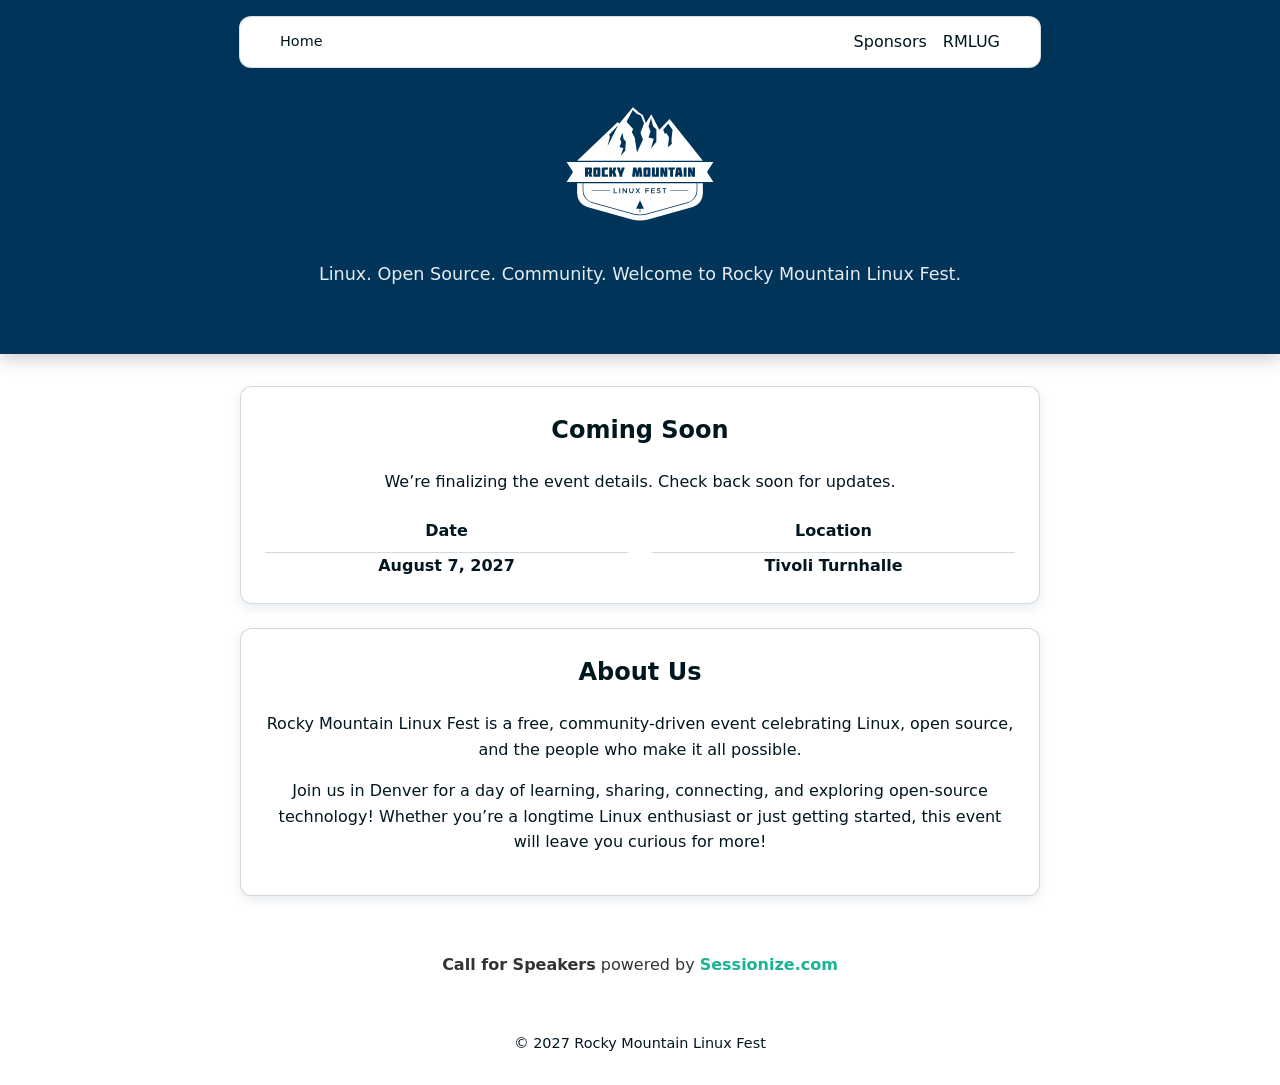
==== index.html @ 48a8e29f "add sessionize text to the bottom" ====
<!DOCTYPE html>
<html lang="en">
<head>
  <meta charset="UTF-8" />
  <meta name="viewport" content="width=device-width, initial-scale=1.0" />
  <title>RMLF - Rocky Mountain Linux Fest</title>
  <link rel="stylesheet" href="styles.css" />
</head>
<body>
  <nav>
    <div class="container nav-container has-breadcrumbs">
      <ol class="breadcrumbs" aria-label="Breadcrumb">
        <li aria-current="page">Home</li>
      </ol>
      <ul class="nav-links">
        <li><a href="https://www.rockymountainlinuxfest.org/sponsors.html">Sponsors</a></li>
        <li><a href="https://www.rockymountainlinuxfest.org/rmlug.html">RMLUG</a></li>
      </ul>
    </div>
  </nav>

  <header>
    <div class="container">
      <img src="logos/RMLF-Logo-2020-chz-WHITE.svg" alt="Rocky Mountain Linux Fest logo" class="header-logo" />
      <p class="tagline">Linux. Open Source. Community. Welcome to Rocky Mountain Linux Fest.</p>
    </div>
  </header>

  <main>
    <div class="container">
      <section class="event-announcement" aria-labelledby="event-announcement-title">
        <h2 id="event-announcement-title">Coming Soon</h2>
        <p>We’re finalizing the event details. Check back soon for updates.</p>
        <dl class="event-details">
          <div>
            <dt><b>Date</b></dt>
            <dt>August 7, 2027</dt>
          </div>
          <div>
            <dt><b>Location</b></dt>
            <dt>Tivoli Turnhalle</dt>
          </div>
        </dl>
      </section>

      <section id="about">
        <h2>About Us</h2>
        <p>
          Rocky Mountain Linux Fest is a free, community-driven event celebrating Linux, open source, and the people who make it all possible.
        </p>
        <p>
          Join us in Denver for a day of learning, sharing, connecting, and exploring open-source technology! Whether you’re a longtime Linux enthusiast or just getting started, this event will leave you curious for more!
        </p>
      </section>

    </div>
  </main>

  <div class="container" style="text-align: center; margin-bottom: 1.5rem;">
    <a href="https://sessionize.com/" style="color: rgba(0,0,0,.8); text-decoration: none;"><strong>Call for Speakers</strong> powered by <strong style="color: #1AB394;">Sessionize.com</strong></a>
  </div>

  <footer>
    <div class="container">
      <p>&copy; 2027 Rocky Mountain Linux Fest</p>
    </div>
  </footer>
</body>
</html>
---- styles.css ----
:root {
  --accent: #30c5ff;       /* Spiro Disco Ball (light blue) */
  --highlight: #f05d5e;    /* Sunset Orange */
  --alt-highlight: #ffc15e;/* Rajah (yellow/gold) */
  --dark: #003459;         /* Prussian Blue */
  --text-dark: #00171f;    /* Rich Black for text */
  --background: #ffffff;   /* White background */
  --card-bg: #ffffff;
  --radius: 12px;
}

body {
  font-family: system-ui, sans-serif;
  margin: 0;
  background: var(--background);
  color: var(--text-dark);
  line-height: 1.6;
  display: flex;
  flex-direction: column;
  min-height: 100vh;
}

.container {
  width: 90%;
  max-width: 800px;
  margin: 0 auto;
}

/* ===== NAVIGATION BAR ===== */
nav {
  background: var(--card-bg);
  border: 1px solid rgba(0, 52, 89, 0.16);
  box-shadow: 0 4px 12px rgba(0, 52, 89, 0.14);
  position: absolute;
  top: 1rem;
  left: 50%;
  transform: translateX(-50%);
  z-index: 10;
  width: 90%;
  max-width: 800px;
  border-radius: var(--radius);
}

.nav-container {
  display: flex;
  align-items: center;
  justify-content: center;
  gap: 1rem;
  padding: 0.75rem 1.5rem;
}

.nav-container.has-breadcrumbs {
  justify-content: space-between;
}

.logo {
  display: flex;
  align-items: center;
  text-decoration: none;
}

.avatar {
  width: 40px;
  height: 40px;
  border-radius: 50%;
  object-fit: cover;
  transition: transform 0.2s ease;
}

.avatar:hover {
  transform: scale(1.05);
}

.nav-links {
  list-style: none;
  display: flex;
  justify-content: center;
  gap: 1rem;
  margin: 0;
  padding: 0;
}

.nav-links a {
  text-decoration: none;
  color: var(--text-dark);
  font-weight: 500;
  transition: color 0.2s ease;
}

.nav-links a:hover {
  color: var(--accent);
}

/* ===== HEADER ===== */
header {
  text-align: center;
  background: var(--dark);
  color: var(--background);
  padding: 6rem 1rem 3rem;
  box-shadow: 0 6px 16px rgba(0, 0, 0, 0.18);
}

header h1 {
  margin-bottom: 0.5rem;
}

.tagline {
  font-size: 1.1rem;
  opacity: 0.9;
}

.header-logo {
  display: block;
  width: 100%;
  max-width: 260px;
  max-height: 160px;
  height: auto;
  object-fit: contain;
  margin: 0 auto 0.75rem;
}

/* ===== MAIN CONTENT ===== */
main {
  display: flex;
  justify-content: center;
  padding: 2rem 0;
  flex: 1;
  text-align: center;
}

.breadcrumbs {
  display: flex;
  flex-wrap: wrap;
  gap: 0.5rem;
  list-style: none;
  margin: 0;
  padding: 0;
  font-size: 0.9rem;
}

.breadcrumbs li + li::before {
  content: "/";
  margin-right: 0.5rem;
  color: var(--text-dark);
}

.breadcrumbs a {
  color: var(--text-dark);
  text-decoration: underline;
  text-underline-offset: 0.15em;
}

.breadcrumbs a:hover {
  color: var(--highlight);
}

.breadcrumbs [aria-current="page"] {
  color: var(--text-dark);
}

@media (max-width: 600px) {
  .nav-container {
    flex-wrap: wrap;
    justify-content: center;
    padding: 0.75rem 1rem;
  }
}

section {
  background: var(--card-bg);
  border: 1px solid rgba(0, 52, 89, 0.18);
  border-radius: var(--radius);
  padding: 1.5rem;
  margin-bottom: 1.5rem;
  box-shadow: 0 4px 12px rgba(0, 52, 89, 0.1);
}

.event-eyebrow {
  color: var(--alt-highlight);
  font-weight: 700;
  margin: 0 0 0.5rem;
}

.event-details {
  display: grid;
  grid-template-columns: repeat(2, minmax(0, 1fr));
  gap: 1.5rem;
  margin: 1.5rem 0 0;
  text-align: center;
}

.event-details div {
  min-width: 0;
}

.event-details dt {
  color: var(--text-dark);
  font-weight: 700;
}

.event-details dt:first-child {
  border-bottom: 1px solid rgba(0, 52, 89, 0.18);
  padding-bottom: 0.5rem;
}

.event-details dd {
  margin: 0.5rem 0 0;
  font-size: 1.1rem;
  font-weight: 600;
}

.event-address {
  display: block;
  font-size: 0.95rem;
  font-weight: 400;
  opacity: 0.85;
}

@media (max-width: 600px) {
  .event-details {
    grid-template-columns: 1fr;
    gap: 1rem;
  }
}

.sponsors-grid {
  display: grid;
  grid-template-columns: repeat(2, minmax(0, 1fr));
  gap: 1.5rem;
}

.sponsor-level {
  margin-bottom: 1.5rem;
}

.sponsor-level:has(.sponsors-grid:empty) {
  padding-bottom: 1.5rem;
}

.sponsor-card {
  display: flex;
  flex-direction: column;
  align-items: center;
  margin-bottom: 0;
  border-color: rgba(0, 52, 89, 0.1);
  box-shadow: 0 2px 7px rgba(0, 52, 89, 0.06);
}

.center-image {
  max-width: 260px;
  width: 100%;
  max-height: 160px;
  height: auto;
  object-fit: contain;
  border-radius: var(--radius);
  margin-bottom: 1rem;
}

@media (max-width: 600px) {
  .sponsor-level > .sponsors-grid {
    grid-template-columns: 1fr;
  }
}

/* ===== BUTTONS ===== */
h2 {
  margin-top: 0;
  text-align: center;
}

.buttons {
  display: flex;
  flex-wrap: wrap;
  gap: 1rem;
  justify-content: center;
  margin-top: 1rem;
}

.btn {
  background: var(--accent);
  color: var(--background);
  text-decoration: none;
  padding: 0.75rem 1.5rem;
  border-radius: var(--radius);
  font-weight: 600;
  transition: background 0.2s ease;
}

.btn:hover {
  background: var(--highlight);
}

/* ===== FOOTER ===== */
footer {
  text-align: center;
  padding: 1rem;
  background: transparent;  /* no color */
  color: var(--text-dark);  /* keep text dark */
  font-size: 0.9rem;
  margin-top: auto;
}
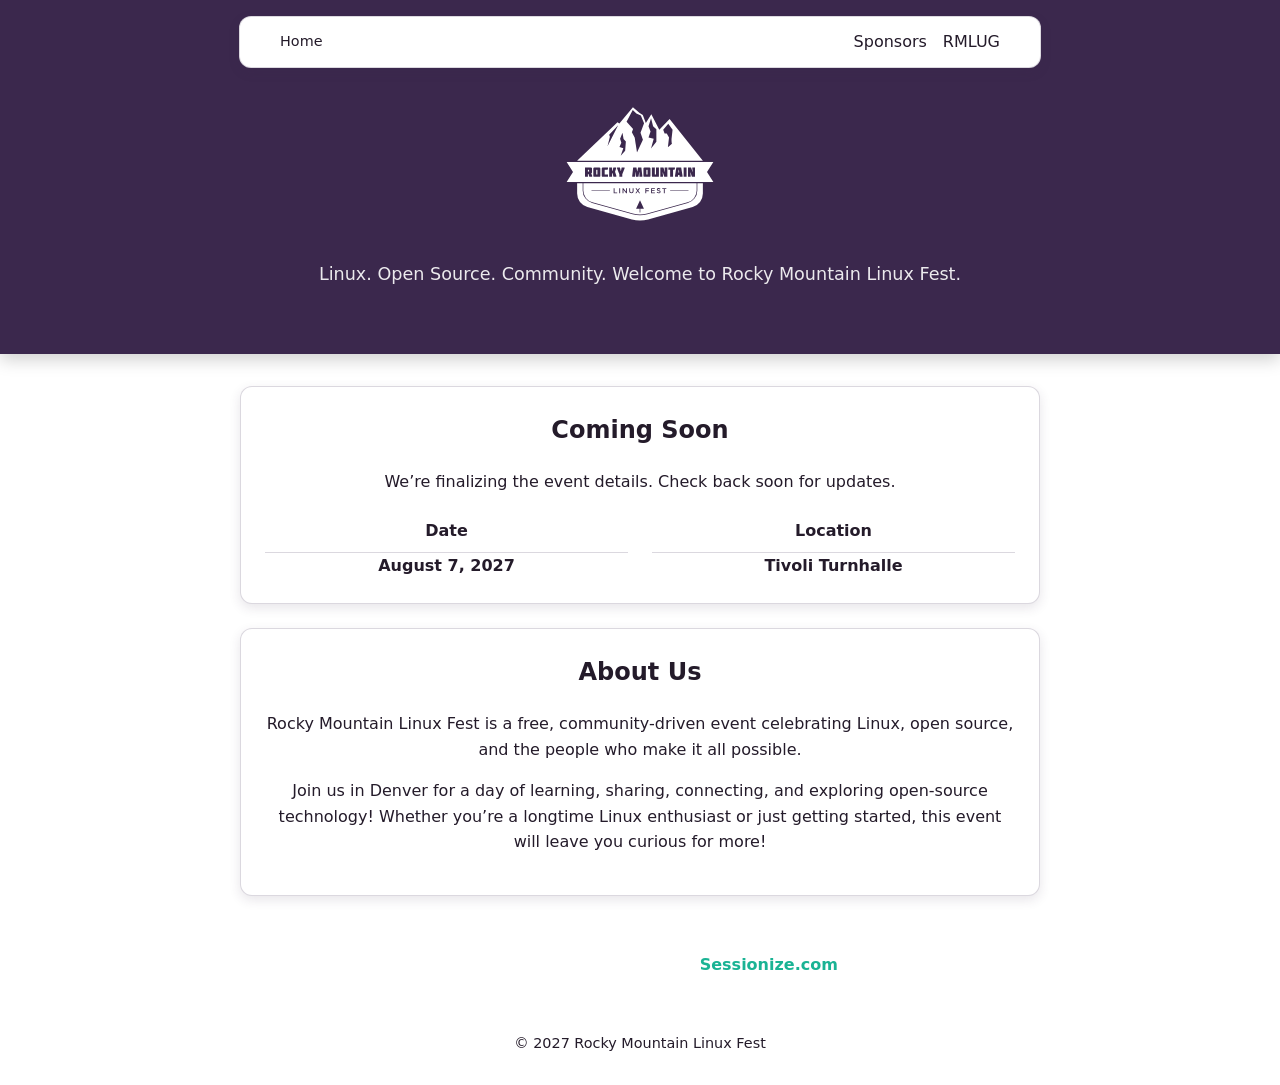
==== commit 040f2d5f: "fix sessionize colors" ====
--- a/index.html
+++ b/index.html
@@ -57,7 +57,7 @@
   </main>
 
   <div class="container" style="text-align: center; margin-bottom: 1.5rem;">
-    <a href="https://sessionize.com/" style="color: rgba(0,0,0,.8); text-decoration: none;"><strong>Call for Speakers</strong> powered by <strong style="color: #1AB394;">Sessionize.com</strong></a>
+    <a href="https://sessionize.com/" style="color: #fff; text-decoration: none;"><strong>Call for Speakers</strong> powered by <strong style="color: #1AB394;">Sessionize.com</strong></a>
   </div>
 
   <footer>
--- a/styles.css
+++ b/styles.css
@@ -1,12 +1,41 @@
 :root {
-  --accent: #30c5ff;       /* Spiro Disco Ball (light blue) */
-  --highlight: #f05d5e;    /* Sunset Orange */
-  --alt-highlight: #ffc15e;/* Rajah (yellow/gold) */
-  --dark: #003459;         /* Prussian Blue */
-  --text-dark: #00171f;    /* Rich Black for text */
-  --background: #ffffff;   /* White background */
+  color-scheme: light;
+  --plum: #3b284d;
+  --violet: #6d4c7d;
+  --copper: #ad5a12;
+  --terracotta: #e07f5e;
+  --gold: #e8c44f;
+  --accent: var(--plum);
+  --highlight: var(--copper);
+  --alt-highlight: #735d00;
+  --dark: var(--plum);
+  --text-dark: #241b2a;
+  --background: #ffffff;
   --card-bg: #ffffff;
+  --header-text: #ffffff;
+  --button-text: #ffffff;
+  --button-hover-text: #ffffff;
+  --border-color: rgba(59, 40, 77, 0.18);
+  --shadow-color: rgba(59, 40, 77, 0.12);
   --radius: 12px;
+}
+
+@media (prefers-color-scheme: dark) {
+  :root {
+    color-scheme: dark;
+    --accent: var(--gold);
+    --highlight: var(--terracotta);
+    --alt-highlight: var(--gold);
+    --dark: #000000;
+    --text-dark: #f5eff7;
+    --background: #000000;
+    --card-bg: #18131d;
+    --header-text: #ffffff;
+    --button-text: #ffffff;
+    --button-hover-text: #100d12;
+    --border-color: rgba(232, 196, 79, 0.24);
+    --shadow-color: rgba(0, 0, 0, 0.35);
+  }
 }
 
 body {
@@ -29,8 +58,8 @@
 /* ===== NAVIGATION BAR ===== */
 nav {
   background: var(--card-bg);
-  border: 1px solid rgba(0, 52, 89, 0.16);
-  box-shadow: 0 4px 12px rgba(0, 52, 89, 0.14);
+  border: 1px solid var(--border-color);
+  box-shadow: 0 4px 12px var(--shadow-color);
   position: absolute;
   top: 1rem;
   left: 50%;
@@ -95,7 +124,7 @@
 header {
   text-align: center;
   background: var(--dark);
-  color: var(--background);
+  color: var(--header-text);
   padding: 6rem 1rem 3rem;
   box-shadow: 0 6px 16px rgba(0, 0, 0, 0.18);
 }
@@ -168,11 +197,11 @@
 
 section {
   background: var(--card-bg);
-  border: 1px solid rgba(0, 52, 89, 0.18);
+  border: 1px solid var(--border-color);
   border-radius: var(--radius);
   padding: 1.5rem;
   margin-bottom: 1.5rem;
-  box-shadow: 0 4px 12px rgba(0, 52, 89, 0.1);
+  box-shadow: 0 4px 12px var(--shadow-color);
 }
 
 .event-eyebrow {
@@ -199,7 +228,7 @@
 }
 
 .event-details dt:first-child {
-  border-bottom: 1px solid rgba(0, 52, 89, 0.18);
+  border-bottom: 1px solid var(--border-color);
   padding-bottom: 0.5rem;
 }
 
@@ -242,8 +271,8 @@
   flex-direction: column;
   align-items: center;
   margin-bottom: 0;
-  border-color: rgba(0, 52, 89, 0.1);
-  box-shadow: 0 2px 7px rgba(0, 52, 89, 0.06);
+  border-color: var(--border-color);
+  box-shadow: 0 2px 7px var(--shadow-color);
 }
 
 .center-image {
@@ -278,7 +307,7 @@
 
 .btn {
   background: var(--accent);
-  color: var(--background);
+  color: var(--button-text);
   text-decoration: none;
   padding: 0.75rem 1.5rem;
   border-radius: var(--radius);
@@ -288,6 +317,7 @@
 
 .btn:hover {
   background: var(--highlight);
+  color: var(--button-hover-text);
 }
 
 /* ===== FOOTER ===== */
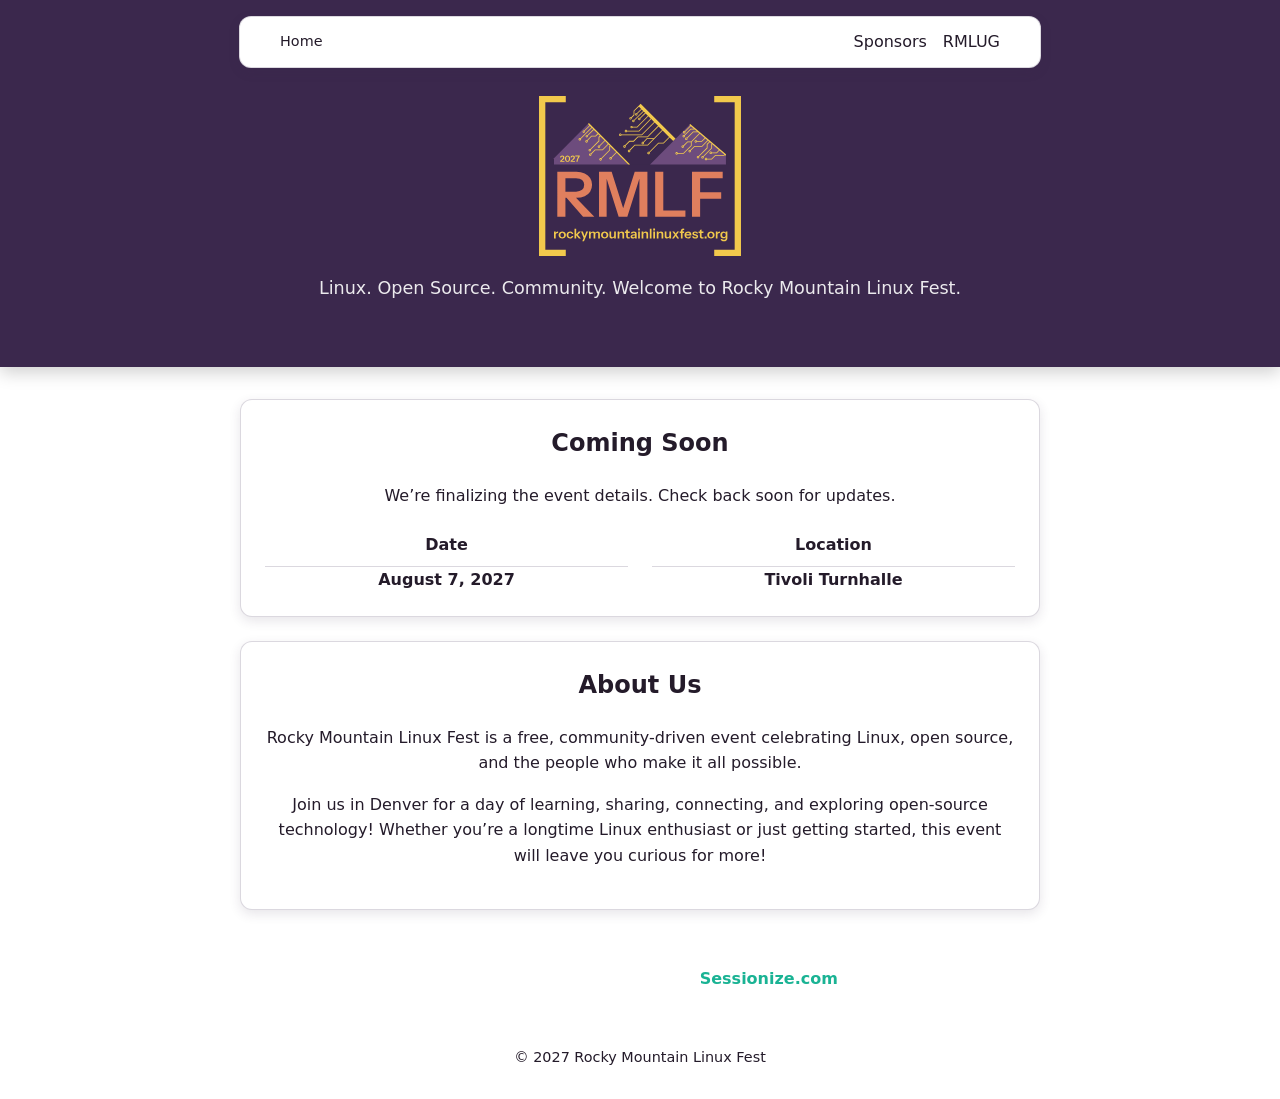
==== commit 3de10519: "use new logo" ====
--- a/index.html
+++ b/index.html
@@ -21,7 +21,7 @@
 
   <header>
     <div class="container">
-      <img src="logos/RMLF-Logo-2020-chz-WHITE.svg" alt="Rocky Mountain Linux Fest logo" class="header-logo" />
+      <img src="logos/RMLF-2027-1.svg" alt="Rocky Mountain Linux Fest logo" class="header-logo" />
       <p class="tagline">Linux. Open Source. Community. Welcome to Rocky Mountain Linux Fest.</p>
     </div>
   </header>
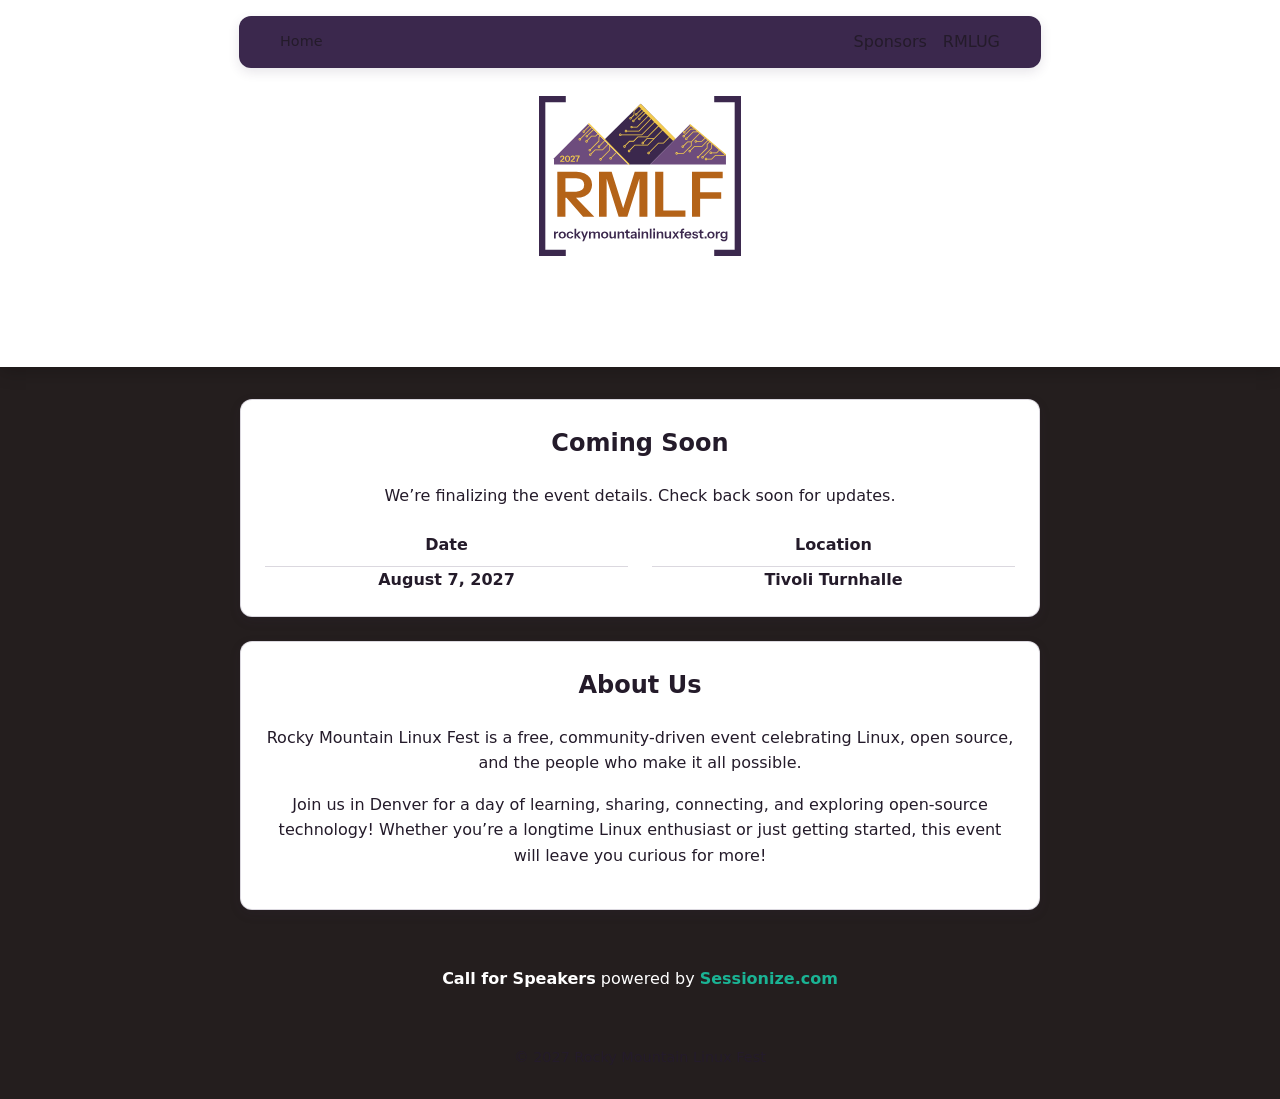
==== commit 943d8d1e: "different logo" ====
--- a/index.html
+++ b/index.html
@@ -21,7 +21,7 @@
 
   <header>
     <div class="container">
-      <img src="logos/RMLF-2027-1.svg" alt="Rocky Mountain Linux Fest logo" class="header-logo" />
+      <img src="logos/RMLF-2027-2.svg" alt="Rocky Mountain Linux Fest logo" class="header-logo" />
       <p class="tagline">Linux. Open Source. Community. Welcome to Rocky Mountain Linux Fest.</p>
     </div>
   </header>
--- a/styles.css
+++ b/styles.css
@@ -8,9 +8,9 @@
   --accent: var(--plum);
   --highlight: var(--copper);
   --alt-highlight: #735d00;
-  --dark: var(--plum);
+  --dark: #ffffff;
   --text-dark: #241b2a;
-  --background: #ffffff;
+  --background: #241e1e;
   --card-bg: #ffffff;
   --header-text: #ffffff;
   --button-text: #ffffff;
@@ -26,11 +26,11 @@
     --accent: var(--gold);
     --highlight: var(--terracotta);
     --alt-highlight: var(--gold);
-    --dark: #000000;
+    --dark: #ffffff;
     --text-dark: #f5eff7;
-    --background: #000000;
+    --background: #241e1e;
     --card-bg: #18131d;
-    --header-text: #ffffff;
+    --header-text: #241e1e;
     --button-text: #ffffff;
     --button-hover-text: #100d12;
     --border-color: rgba(232, 196, 79, 0.24);
@@ -57,7 +57,7 @@
 
 /* ===== NAVIGATION BAR ===== */
 nav {
-  background: var(--card-bg);
+  background: #3b284d;
   border: 1px solid var(--border-color);
   box-shadow: 0 4px 12px var(--shadow-color);
   position: absolute;
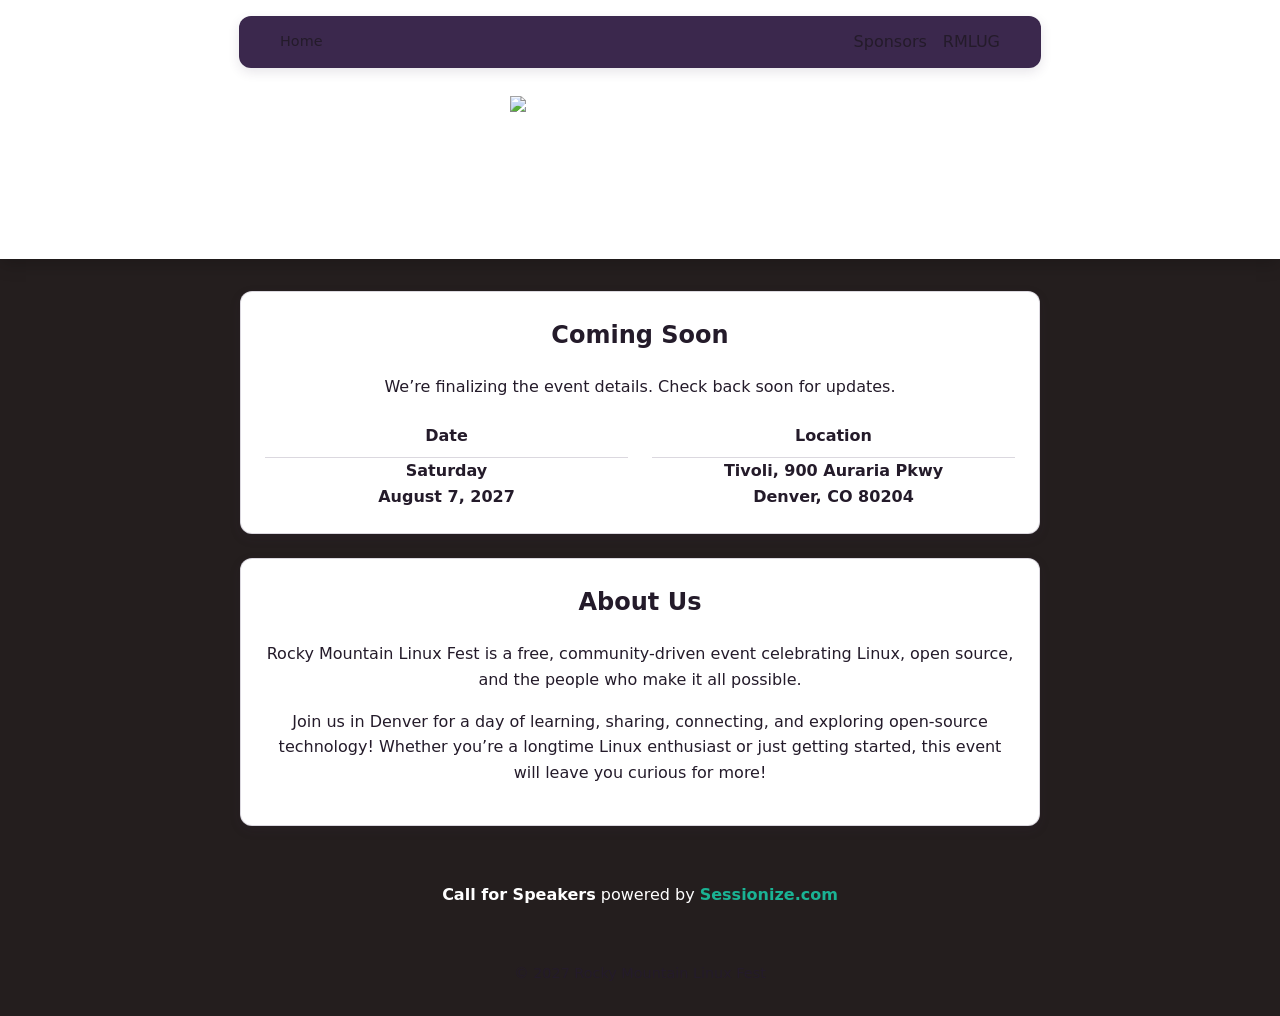
==== commit aa89397e: "input full address for venue" ====
--- a/index.html
+++ b/index.html
@@ -21,7 +21,7 @@
 
   <header>
     <div class="container">
-      <img src="logos/RMLF-2027-2.svg" alt="Rocky Mountain Linux Fest logo" class="header-logo" />
+      <img src="logos/RMLF-2027-COLOR.svg" alt="Rocky Mountain Linux Fest logo" class="header-logo" />
       <p class="tagline">Linux. Open Source. Community. Welcome to Rocky Mountain Linux Fest.</p>
     </div>
   </header>
@@ -34,11 +34,13 @@
         <dl class="event-details">
           <div>
             <dt><b>Date</b></dt>
+            <dt>Saturday</dt>
             <dt>August 7, 2027</dt>
           </div>
           <div>
             <dt><b>Location</b></dt>
-            <dt>Tivoli Turnhalle</dt>
+            <dt>Tivoli, 900 Auraria Pkwy</dt>
+            <dt>Denver, CO 80204</dt>
           </div>
         </dl>
       </section>
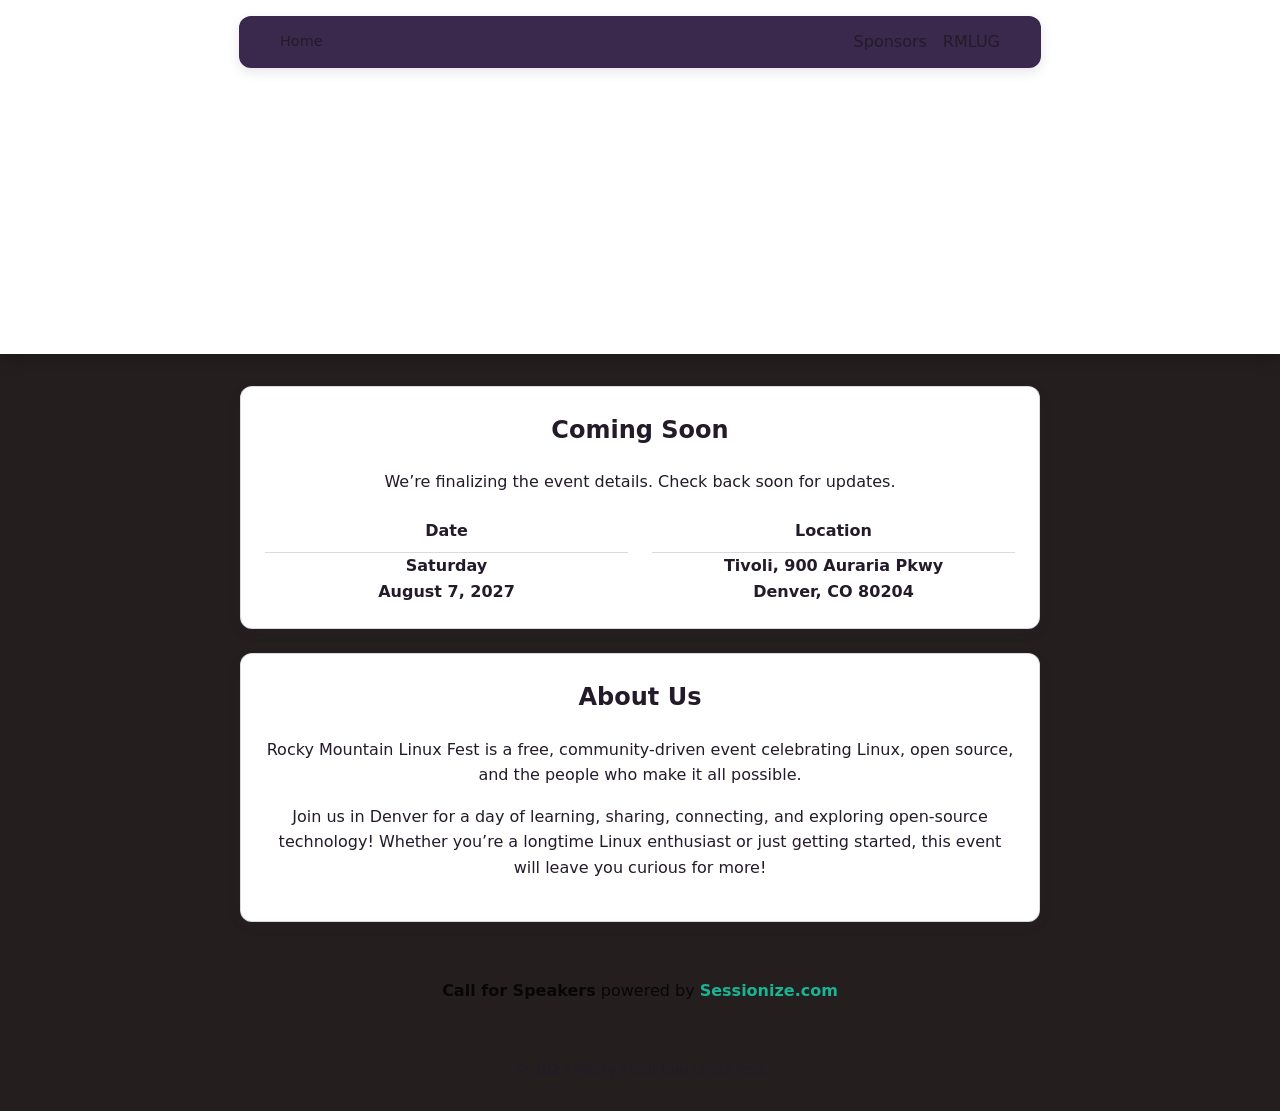
==== commit ee66861c: "input full address for venue" ====
--- a/index.html
+++ b/index.html
@@ -21,7 +21,7 @@
 
   <header>
     <div class="container">
-      <img src="logos/RMLF-2027-COLOR.svg" alt="Rocky Mountain Linux Fest logo" class="header-logo" />
+      <img src="logos/RMLF-Logo-2020-chz-WHITE.svg" alt="Rocky Mountain Linux Fest logo" class="header-logo" />
       <p class="tagline">Linux. Open Source. Community. Welcome to Rocky Mountain Linux Fest.</p>
     </div>
   </header>
@@ -59,7 +59,7 @@
   </main>
 
   <div class="container" style="text-align: center; margin-bottom: 1.5rem;">
-    <a href="https://sessionize.com/" style="color: #fff; text-decoration: none;"><strong>Call for Speakers</strong> powered by <strong style="color: #1AB394;">Sessionize.com</strong></a>
+    <a href="https://sessionize.com/" style="color: rgba(0,0,0,.8); text-decoration: none;"><strong>Call for Speakers</strong> powered by <strong style="color: #1AB394;">Sessionize.com</strong></a>
   </div>
 
   <footer>
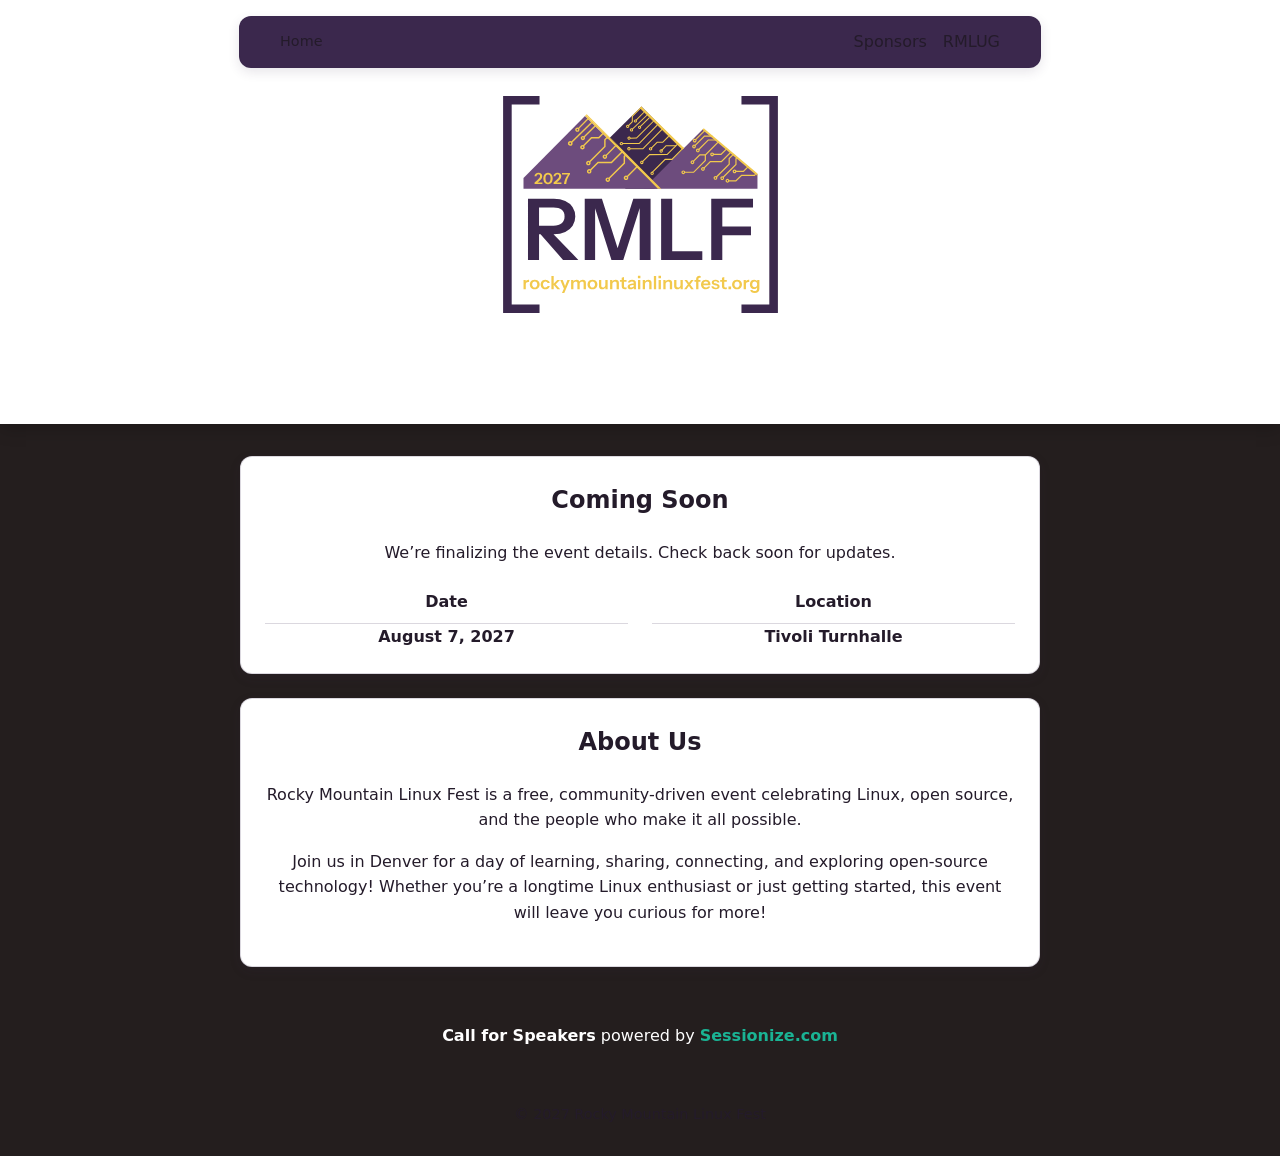
==== commit eed9813d: "add new new logos" ====
--- a/index.html
+++ b/index.html
@@ -21,7 +21,7 @@
 
   <header>
     <div class="container">
-      <img src="logos/RMLF-Logo-2020-chz-WHITE.svg" alt="Rocky Mountain Linux Fest logo" class="header-logo" />
+      <img src="logos/RMLF-2027-COLOR.svg" alt="Rocky Mountain Linux Fest logo" class="header-logo" />
       <p class="tagline">Linux. Open Source. Community. Welcome to Rocky Mountain Linux Fest.</p>
     </div>
   </header>
@@ -34,13 +34,11 @@
         <dl class="event-details">
           <div>
             <dt><b>Date</b></dt>
-            <dt>Saturday</dt>
             <dt>August 7, 2027</dt>
           </div>
           <div>
             <dt><b>Location</b></dt>
-            <dt>Tivoli, 900 Auraria Pkwy</dt>
-            <dt>Denver, CO 80204</dt>
+            <dt>Tivoli Turnhalle</dt>
           </div>
         </dl>
       </section>
@@ -59,7 +57,7 @@
   </main>
 
   <div class="container" style="text-align: center; margin-bottom: 1.5rem;">
-    <a href="https://sessionize.com/" style="color: rgba(0,0,0,.8); text-decoration: none;"><strong>Call for Speakers</strong> powered by <strong style="color: #1AB394;">Sessionize.com</strong></a>
+    <a href="https://sessionize.com/" style="color: #fff; text-decoration: none;"><strong>Call for Speakers</strong> powered by <strong style="color: #1AB394;">Sessionize.com</strong></a>
   </div>
 
   <footer>
--- a/styles.css
+++ b/styles.css
@@ -141,8 +141,8 @@
 .header-logo {
   display: block;
   width: 100%;
-  max-width: 260px;
-  max-height: 160px;
+  max-width: 275px;
+  max-height: 275px;
   height: auto;
   object-fit: contain;
   margin: 0 auto 0.75rem;
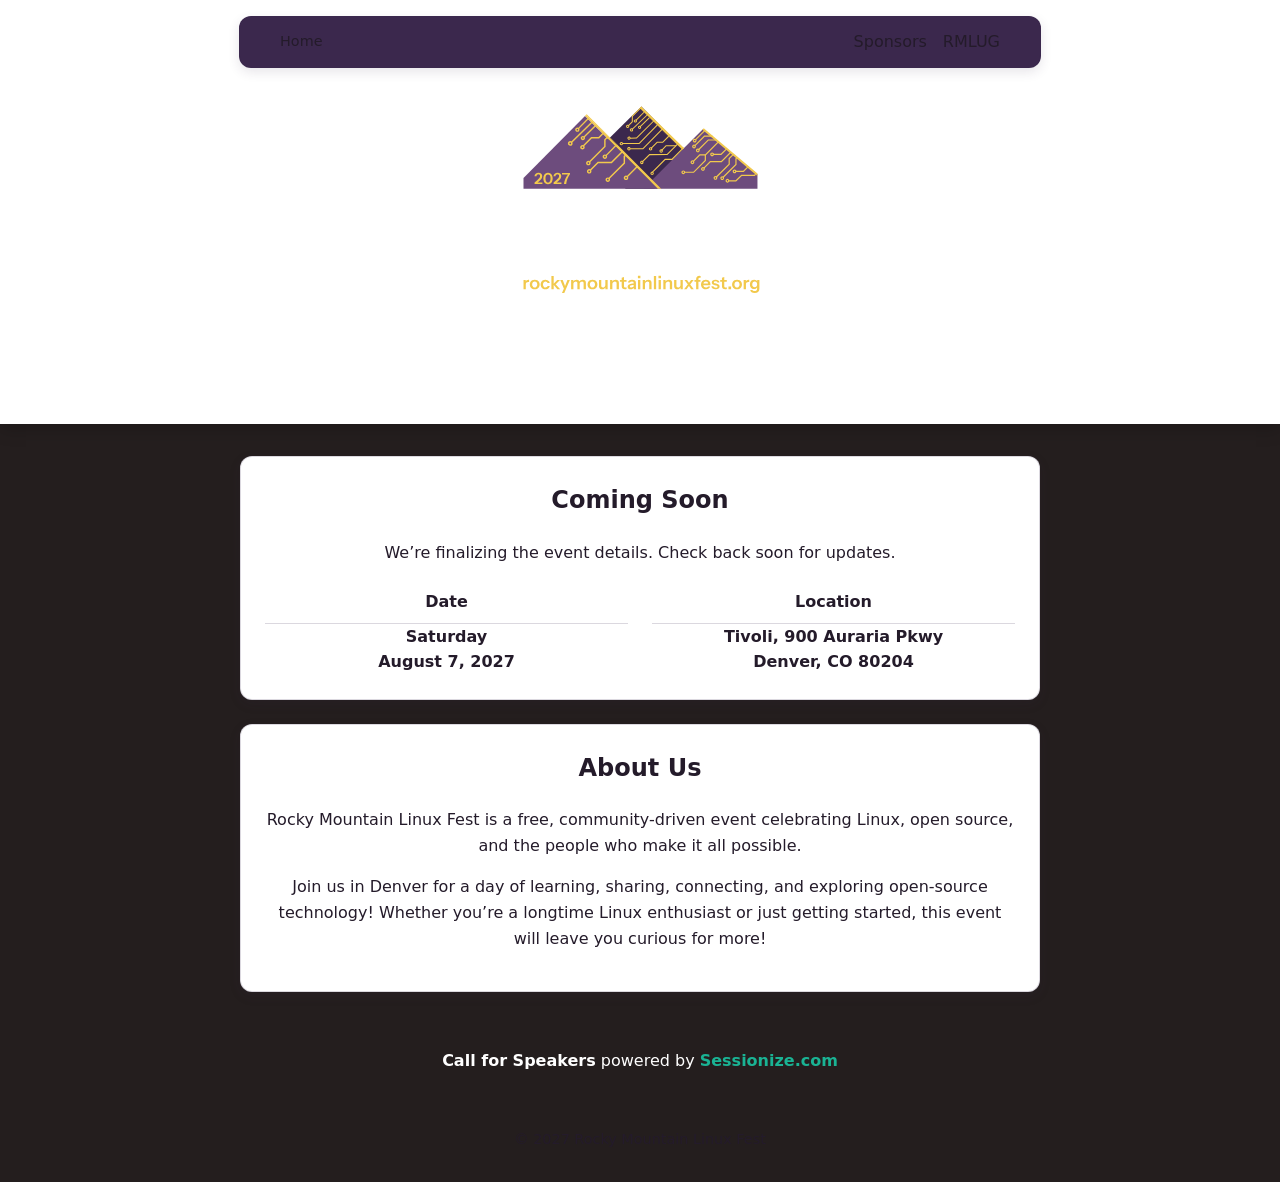
==== commit dad13be6: "final form!" ====
--- a/index.html
+++ b/index.html
@@ -21,7 +21,7 @@
 
   <header>
     <div class="container">
-      <img src="logos/RMLF-2027-COLOR.svg" alt="Rocky Mountain Linux Fest logo" class="header-logo" />
+      <img src="logos/RMLF-2027-MIXED.svg" alt="Rocky Mountain Linux Fest logo" class="header-logo" />
       <p class="tagline">Linux. Open Source. Community. Welcome to Rocky Mountain Linux Fest.</p>
     </div>
   </header>
@@ -34,11 +34,13 @@
         <dl class="event-details">
           <div>
             <dt><b>Date</b></dt>
+            <dt>Saturday</dt>
             <dt>August 7, 2027</dt>
           </div>
           <div>
             <dt><b>Location</b></dt>
-            <dt>Tivoli Turnhalle</dt>
+            <dt>Tivoli, 900 Auraria Pkwy</dt>
+            <dt>Denver, CO 80204</dt>
           </div>
         </dl>
       </section>
--- a/styles.css
+++ b/styles.css
@@ -26,11 +26,11 @@
     --accent: var(--gold);
     --highlight: var(--terracotta);
     --alt-highlight: var(--gold);
-    --dark: #ffffff;
+    --dark: #18131d;
     --text-dark: #f5eff7;
     --background: #241e1e;
     --card-bg: #18131d;
-    --header-text: #241e1e;
+    --header-text: #ffffff;
     --button-text: #ffffff;
     --button-hover-text: #100d12;
     --border-color: rgba(232, 196, 79, 0.24);
